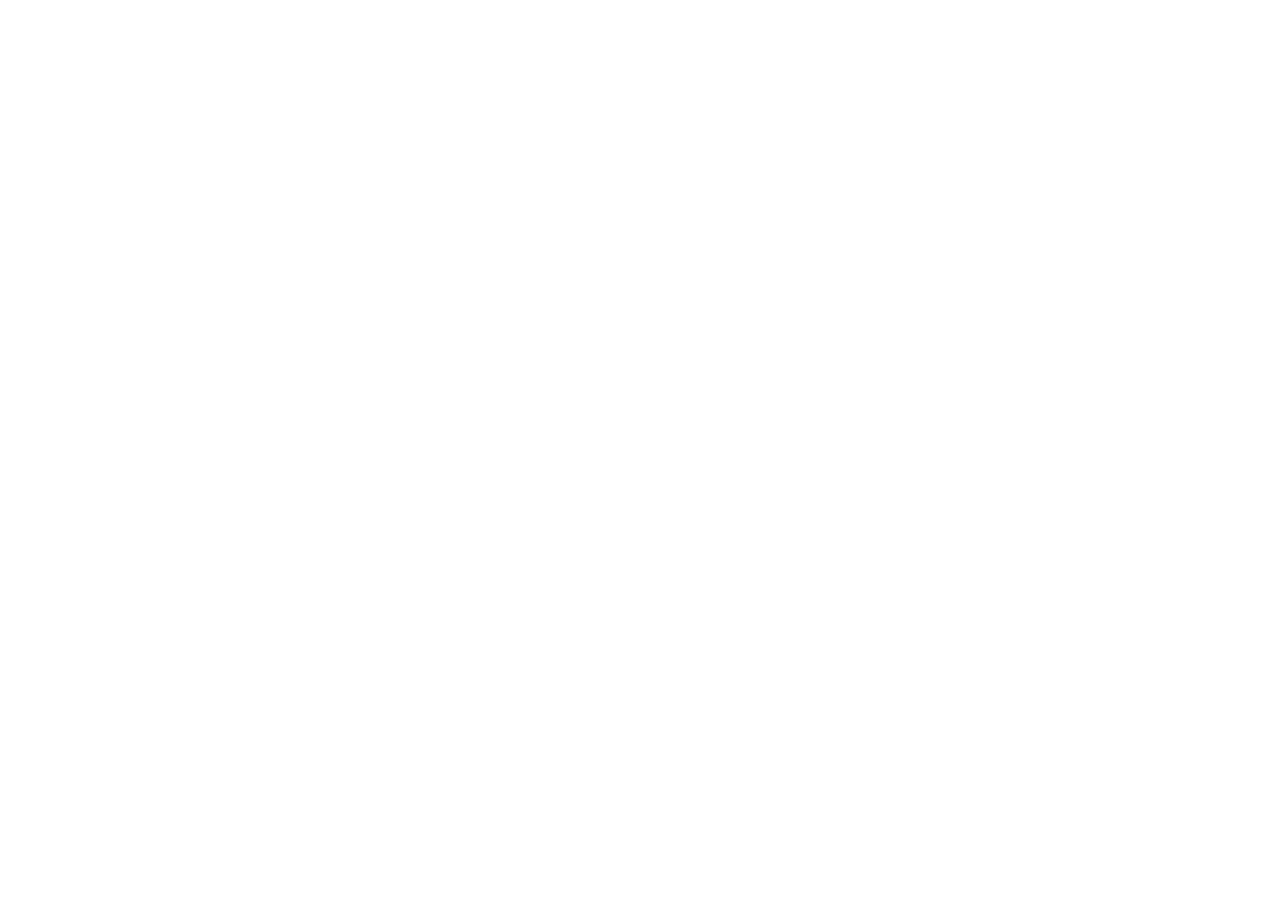
==== index.html @ b7406621 "Update index.html" ====
<!DOCTYPE html>
<html lang="en">
    <head>
        <meta charset="UTF-8">
        <meta name="viewport" content="width=device-width, initial-scale=1.0">
        <link rel="stylesheet" href="css/home.css">
        <title>roflmaoist</title>
        <link rel="preconnect" href="https://fonts.googleapis.com">
        <link rel="preconnect" href="https://fonts.gstatic.com" crossorigin>
        <link href="https://fonts.googleapis.com/css2?family=Roboto&family=Roboto+Mono:wght@700&display=swap" rel="stylesheet">
        <link rel="icon" type="image/x-icon" href="resources/tvstatic.jpg">
    </head>
    <body>
        <div>
            <p id = "demo"></p>
            <script defer>
                var releaseDate = new Date("October 06, 2023 00:00:00").getTime();
                var display = setInterval(function() 
                {         
                    var currentDate = new Date().getTime();
                    var time = releaseDate - currentDate;
                    var days = Math.floor(time / (1000 * 60 * 60 * 24));
                    var hours = Math.floor((time % (1000 * 60 * 60 * 24)) / (1000 * 60 * 60));
                    var minutes = Math.floor((time % (1000 * 60 * 60)) / (1000 * 60));
                    var seconds = Math.floor((time % (1000 * 60)) / 1000);
                    document.getElementById("demo").innerHTML = days + " " + hours + " "
                        + minutes + " " + seconds;
                }, 1000);
            </script>
        </div>
    </body>
</html>
---- css/home.css ----
body{
    margin-top: 0;
    padding-top: 0;
    background-image:url(https://phoneky.co.uk/thumbs/screensavers/down/nature/redwaterfa_DkywioP9.gif);
    background-size: 10000px 10000px;
}

body p{
    font-family: 'Roboto Mono', monospace;
    color :white;
    font-size: 300px;
    text-align:center;
}
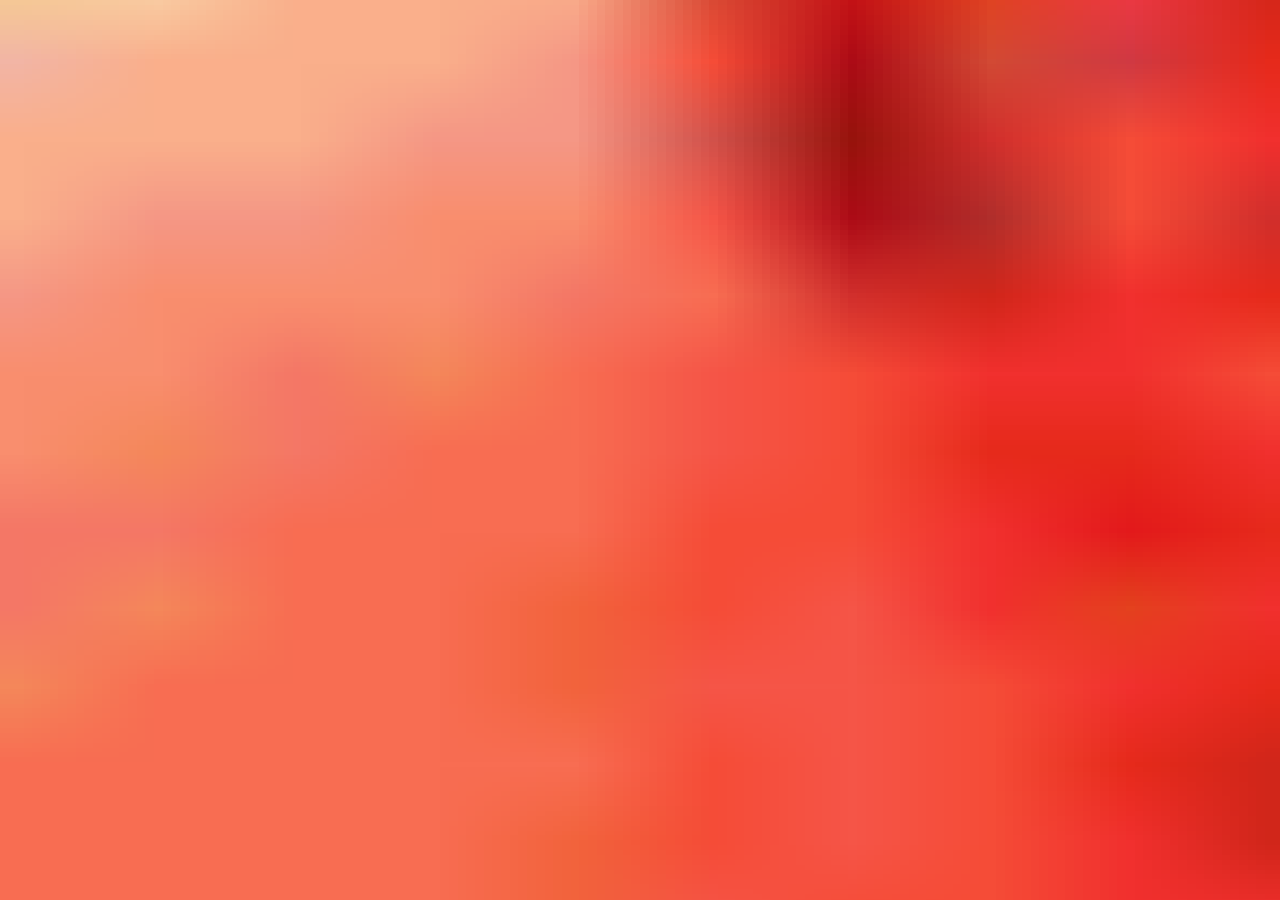
==== commit 46111b6a: "Update index.html" ====
--- a/index.html
+++ b/index.html
@@ -14,7 +14,7 @@
         <div>
             <p id = "demo"></p>
             <script defer>
-                var releaseDate = new Date("October 06, 2023 00:00:00").getTime();
+                var releaseDate = new Date("October 13, 2023 00:00:00").getTime();
                 var display = setInterval(function() 
                 {         
                     var currentDate = new Date().getTime();
--- a/css/home.css
+++ b/css/home.css
@@ -1,13 +1,27 @@
+html{
+    background-image: url("../resources/countdown.jpeg");
+    background-size: 3000px 2000px;
+    background-position: center;
+}
+
 body{
     margin-top: 0;
     padding-top: 0;
-    background-image:url(https://phoneky.co.uk/thumbs/screensavers/down/nature/redwaterfa_DkywioP9.gif);
-    background-size: 10000px 10000px;
+    margin-left: auto;
+    margin-right: auto;
 }
 
 body p{
     font-family: 'Roboto Mono', monospace;
-    color :white;
-    font-size: 300px;
-    text-align:center;
+    color: white;
+    font-size: 40px;
+    text-align: center;
+    background-color: black;
+    width: max-content;
 }
+
+html{
+    background-image: url("../resources/redwaterfall.gif");
+    background-size: 50000px 50000px;
+    background-position: center;
+}
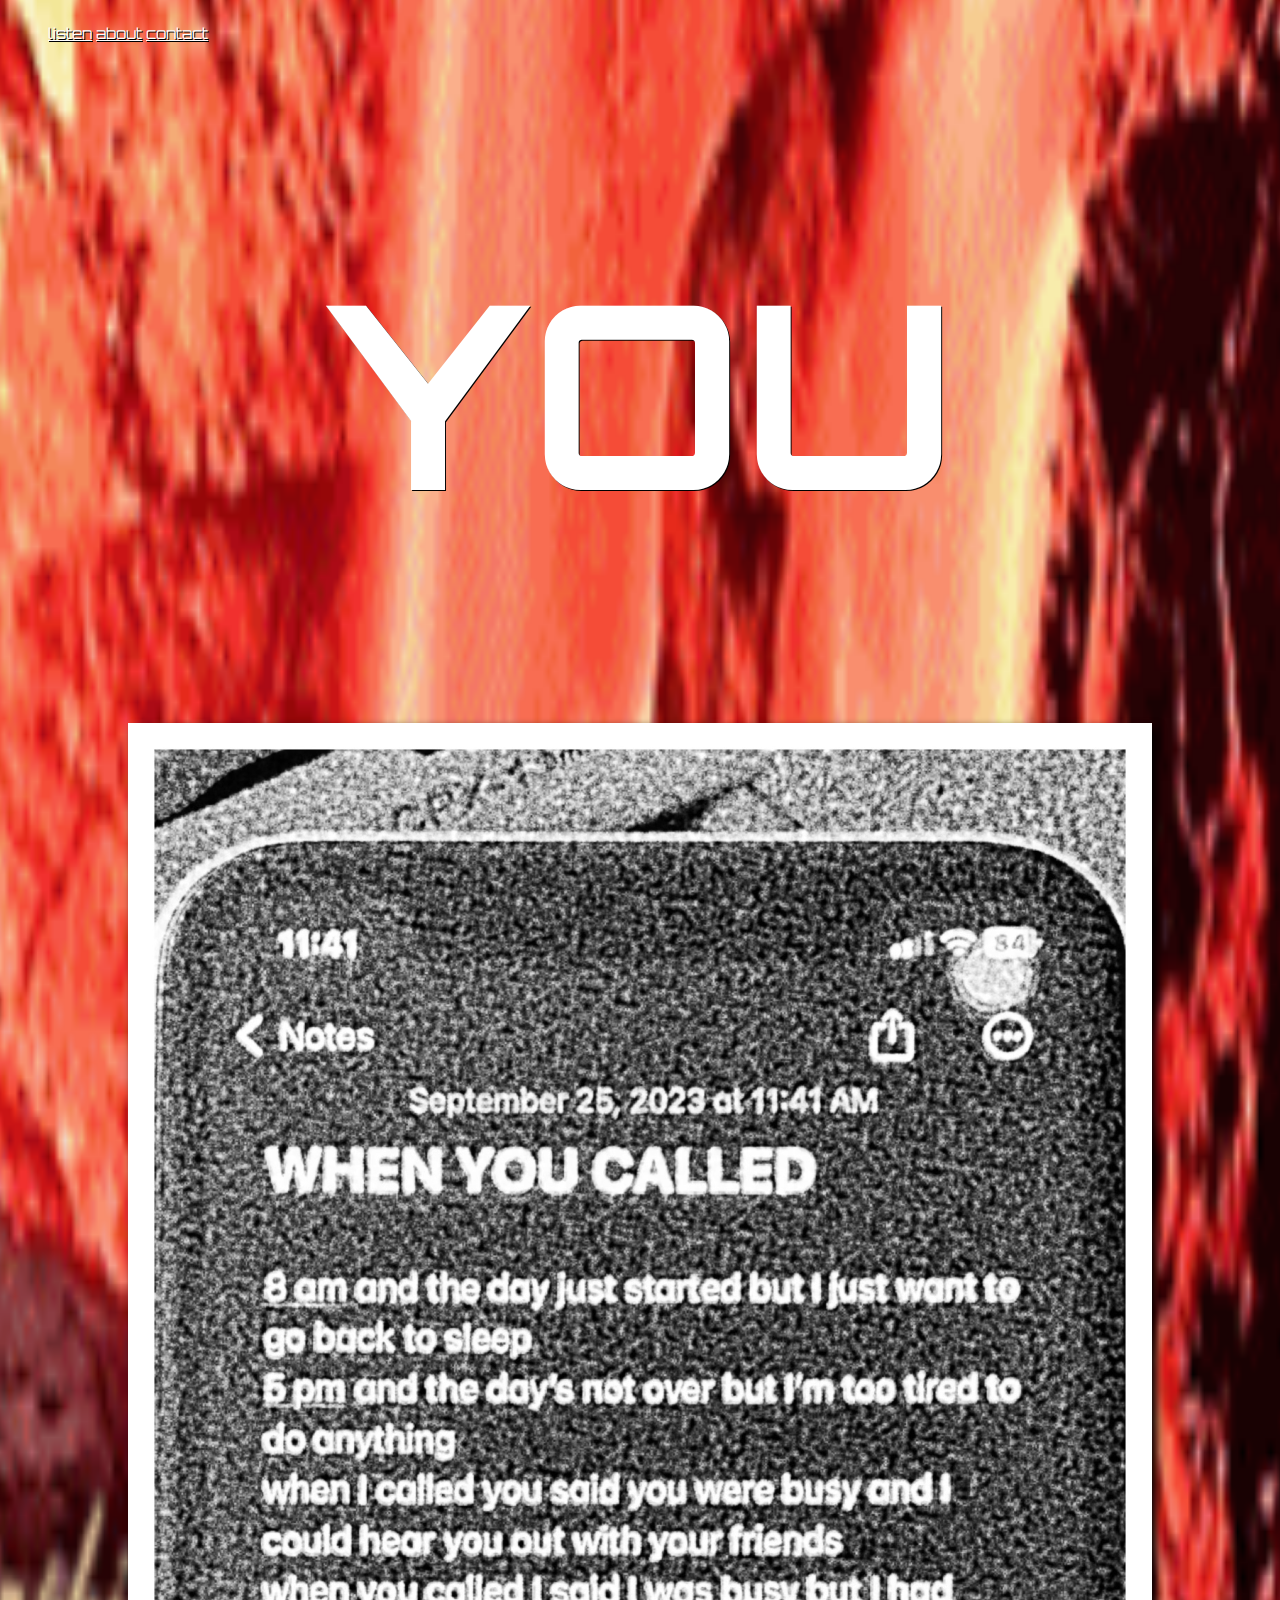
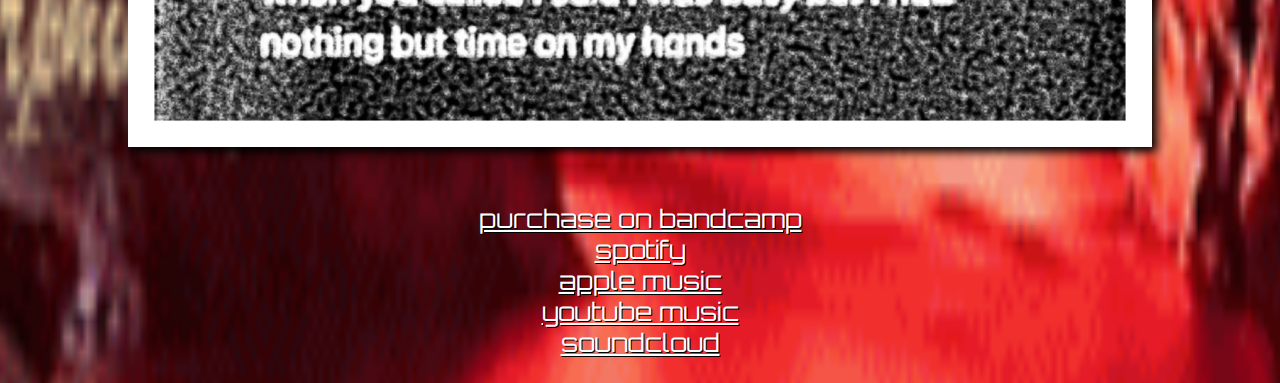
==== commit 02690694: "Add files via upload" ====
--- a/index.html
+++ b/index.html
@@ -4,30 +4,48 @@
         <meta charset="UTF-8">
         <meta name="viewport" content="width=device-width, initial-scale=1.0">
         <link rel="stylesheet" href="css/home.css">
-        <title>roflmaoist</title>
+        <title>"WHEN YOU CALLED" out now</title>
         <link rel="preconnect" href="https://fonts.googleapis.com">
         <link rel="preconnect" href="https://fonts.gstatic.com" crossorigin>
-        <link href="https://fonts.googleapis.com/css2?family=Roboto&family=Roboto+Mono:wght@700&display=swap" rel="stylesheet">
-        <link rel="icon" type="image/x-icon" href="resources/tvstatic.jpg">
+        <link href="https://fonts.googleapis.com/css2?family=Orbitron&display=swap" rel="stylesheet">
+        <link rel="icon" type="image/x-icon" href="resources/icon.jpeg">
     </head>
     <body>
-        <div>
-            <p id = "demo"></p>
-            <script defer>
-                var releaseDate = new Date("October 13, 2023 00:00:00").getTime();
-                var display = setInterval(function() 
-                {         
-                    var currentDate = new Date().getTime();
-                    var time = releaseDate - currentDate;
-                    var days = Math.floor(time / (1000 * 60 * 60 * 24));
-                    var hours = Math.floor((time % (1000 * 60 * 60 * 24)) / (1000 * 60 * 60));
-                    var minutes = Math.floor((time % (1000 * 60 * 60)) / (1000 * 60));
-                    var seconds = Math.floor((time % (1000 * 60)) / 1000);
-                    document.getElementById("demo").innerHTML = days + " " + hours + " "
-                        + minutes + " " + seconds;
-                }, 1000);
-            </script>
-        </div>
+        <header>
+            <nav>
+                <ul>
+                    <li><a href="https://www.roflmaoist.com/">listen</a></li>
+                    <li><a href="https://www.roflmaoist.com/about.html">about</a></li>
+                    <li><a href="mailto:walkeratlonline@gmail.com">contact</a></li>
+                </ul>
+            </nav>
+        </header>
+        <section id="outnow">
+            <h1></h1>
+            <a href="https://roflmaoist.bandcamp.com/album/when-you-called"><img src="resources/WHEN YOU CALLED.jpeg"></a>
+        </section>
+        <section id="listen">
+            <ul>
+                <li><a href="https://roflmaoist.bandcamp.com/album/when-you-called">purchase on bandcamp</a></li>
+                <li><a href="#">spotify</a></li>
+                <li><a href="#">apple music</a></li>
+                <li><a href="#">youtube music</a></li>
+                <li><a href="#">soundcloud</a></li>
+            </ul>
+        </section>
+        <script>
+            text = ['"WHEN', "YOU", 'CALLED"', "out", "now"];
+            counter = 0;
+            h1 = document.querySelector("h1");
+            inst = setInterval(change,300);
+            function change() {
+                h1.innerHTML = text[counter];
+                counter++;
+                if (counter >= text.length) {
+                    counter = 0;
+                }
+            }
+        </script>
     </body>
 </html>
 
--- a/css/home.css
+++ b/css/home.css
@@ -1,27 +1,73 @@
 html{
-    background-image: url("../resources/countdown.jpeg");
-    background-size: 3000px 2000px;
+    background-image: url("../resources/redwaterfall.gif");
+    background-size: 2000px 10000px;
     background-position: center;
 }
 
-body{
-    margin-top: 0;
-    padding-top: 0;
-    margin-left: auto;
-    margin-right: auto;
+p, a, h1, h2 {
+    text-shadow:1px 1px black;
 }
 
-body p{
-    font-family: 'Roboto Mono', monospace;
-    color: white;
-    font-size: 40px;
-    text-align: center;
-    background-color: black;
-    width: max-content;
+header{
+    max-width: 100%;
+    align-content: center;
 }
 
-html{
-    background-image: url("../resources/redwaterfall.gif");
-    background-size: 50000px 50000px;
-    background-position: center;
+header nav{
+    align-content: center;
 }
+
+header li {
+    display: inline-block;
+}
+
+header a {
+    font-family: 'Orbitron', sans-serif;
+    font-size: 15px;
+    color: white;
+}
+
+#outnow {
+    align-content: center;
+    font-family: 'Orbitron', sans-serif;
+    color :white;
+    font-size: 10vw;
+    text-align:center;
+    size: auto;
+    max-width: 100%;
+}
+
+#outnow img {
+    filter: drop-shadow(5px 5px 5px black);
+    max-width: 100%;
+    width: 80vw;
+}
+
+#listen {
+    display: block;
+    font-family: 'Orbitron', sans-serif;
+    font-size: 25px;
+    max-width: 100%;
+    size: auto;
+}
+
+#listen ul {
+    align-content: center;
+    text-align: center;
+    max-width: 100%;
+    size: auto;
+    list-style-type: none;
+    padding: 0;
+}
+
+#listen a {
+    color: white;
+}
+
+#listen span{
+    font-family: 'Orbitron', sans-serif;
+    color :white;
+    font-size: 15px;
+    align-content: center;
+    text-align: center;
+}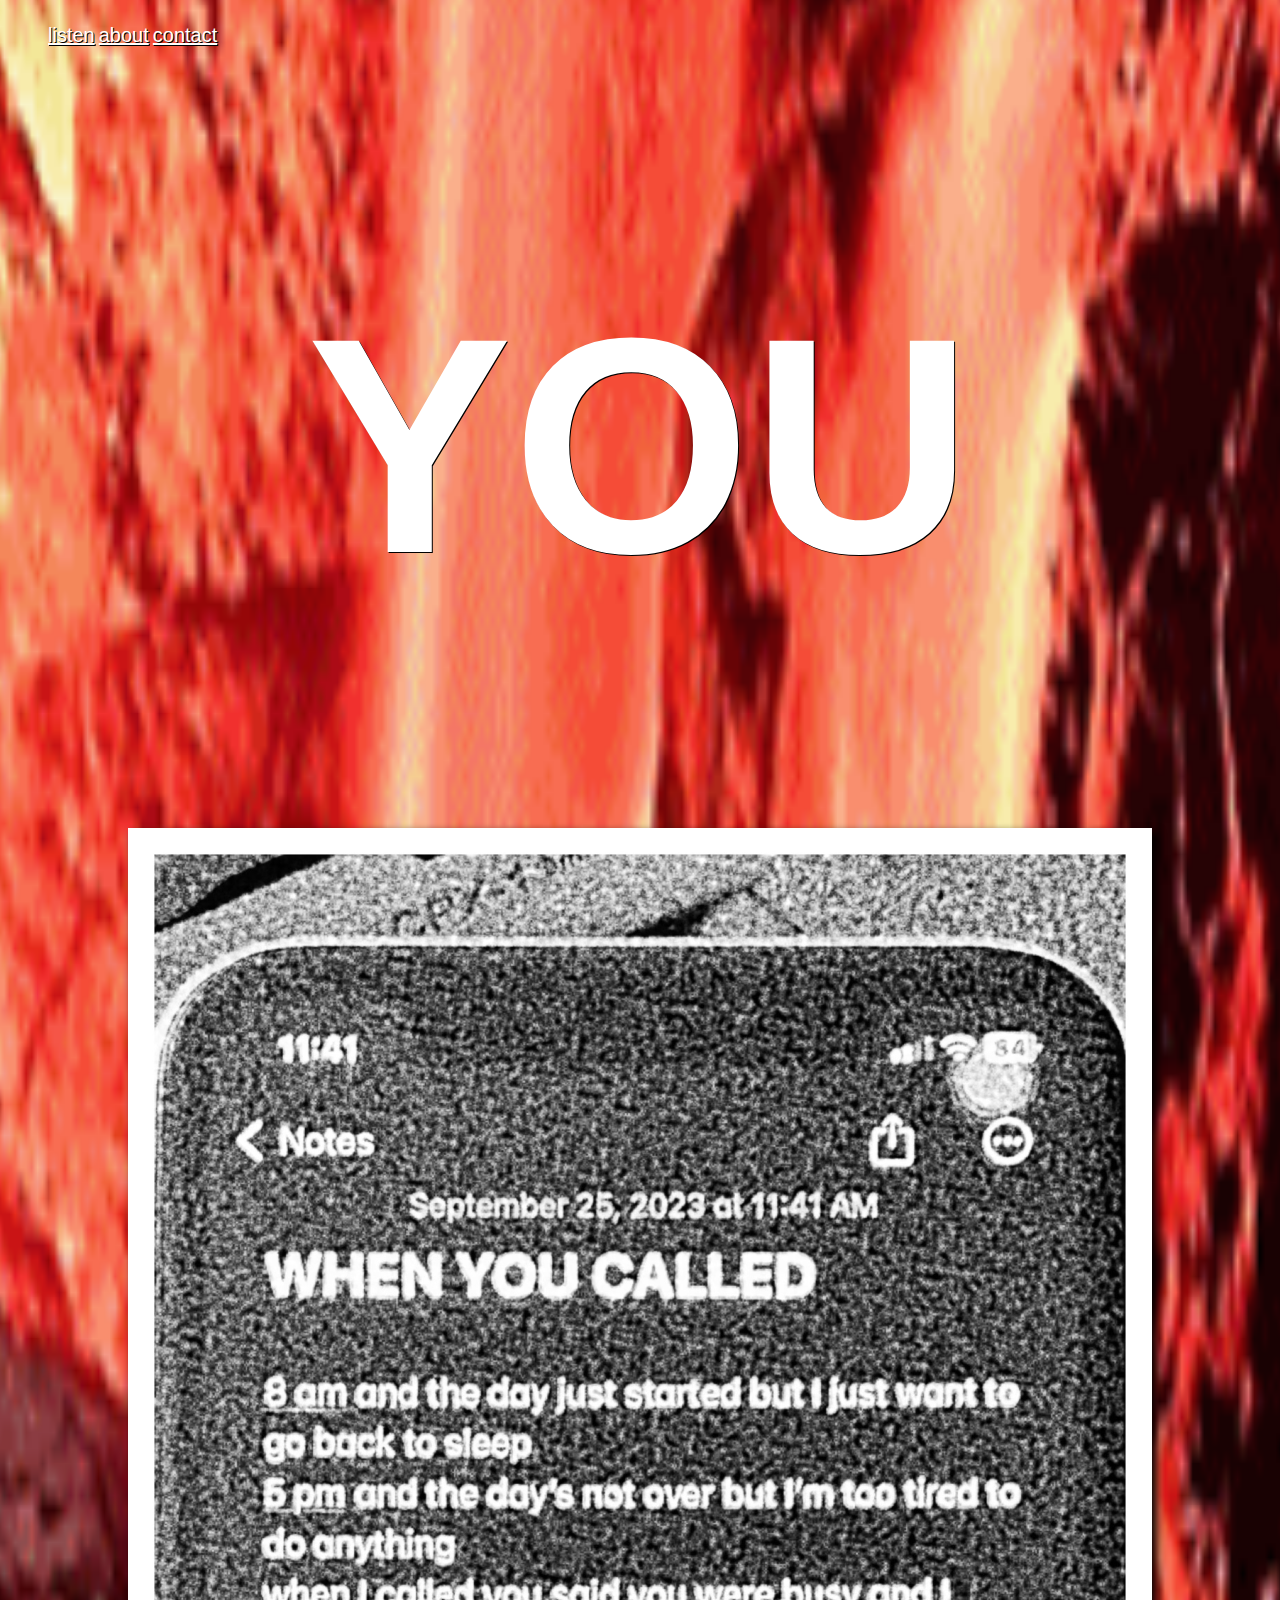
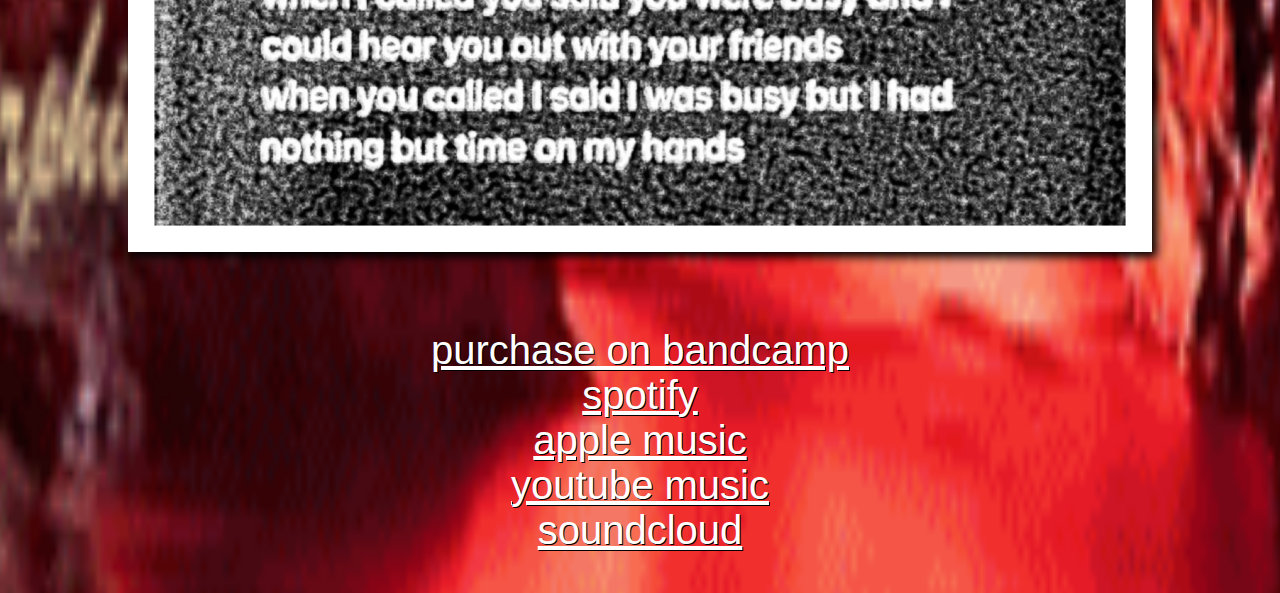
==== commit c271a556: "Add files via upload" ====
--- a/index.html
+++ b/index.html
@@ -4,7 +4,7 @@
         <meta charset="UTF-8">
         <meta name="viewport" content="width=device-width, initial-scale=1.0">
         <link rel="stylesheet" href="css/home.css">
-        <title>"WHEN YOU CALLED" out now</title>
+        <title>WHEN YOU CALLED out now</title>
         <link rel="preconnect" href="https://fonts.googleapis.com">
         <link rel="preconnect" href="https://fonts.gstatic.com" crossorigin>
         <link href="https://fonts.googleapis.com/css2?family=Orbitron&display=swap" rel="stylesheet">
@@ -34,7 +34,7 @@
             </ul>
         </section>
         <script>
-            text = ['"WHEN', "YOU", 'CALLED"', "out", "now"];
+            text = ["WHEN", "YOU", "CALLED", "out", "now"];
             counter = 0;
             h1 = document.querySelector("h1");
             inst = setInterval(change,300);
--- a/css/home.css
+++ b/css/home.css
@@ -1,3 +1,8 @@
+@font-face {
+    font-family: "DS Fette Gotisch";
+    src: url("https://www.roflmaoist.com/webfontkit-20231012-142139/ds-fette-gotisch.regular-webfont.woff") format("woff");
+    }
+
 html{
     background-image: url("../resources/redwaterfall.gif");
     background-size: 2000px 10000px;
@@ -22,16 +27,16 @@
 }
 
 header a {
-    font-family: 'Orbitron', sans-serif;
-    font-size: 15px;
+    font-family: 'DS Fette Gotisch', sans-serif;
+    font-size: 20px;
     color: white;
 }
 
 #outnow {
     align-content: center;
-    font-family: 'Orbitron', sans-serif;
+    font-family: 'DS Fette Gotisch', sans-serif;
     color :white;
-    font-size: 10vw;
+    font-size: 12vw;
     text-align:center;
     size: auto;
     max-width: 100%;
@@ -45,8 +50,8 @@
 
 #listen {
     display: block;
-    font-family: 'Orbitron', sans-serif;
-    font-size: 25px;
+    font-family: 'DS Fette Gotisch', sans-serif;
+    font-size: 40px;
     max-width: 100%;
     size: auto;
 }
@@ -65,9 +70,9 @@
 }
 
 #listen span{
-    font-family: 'Orbitron', sans-serif;
+    font-family: 'DS Fette Gotisch', sans-serif;
     color :white;
-    font-size: 15px;
+    font-size: 20px;
     align-content: center;
     text-align: center;
 }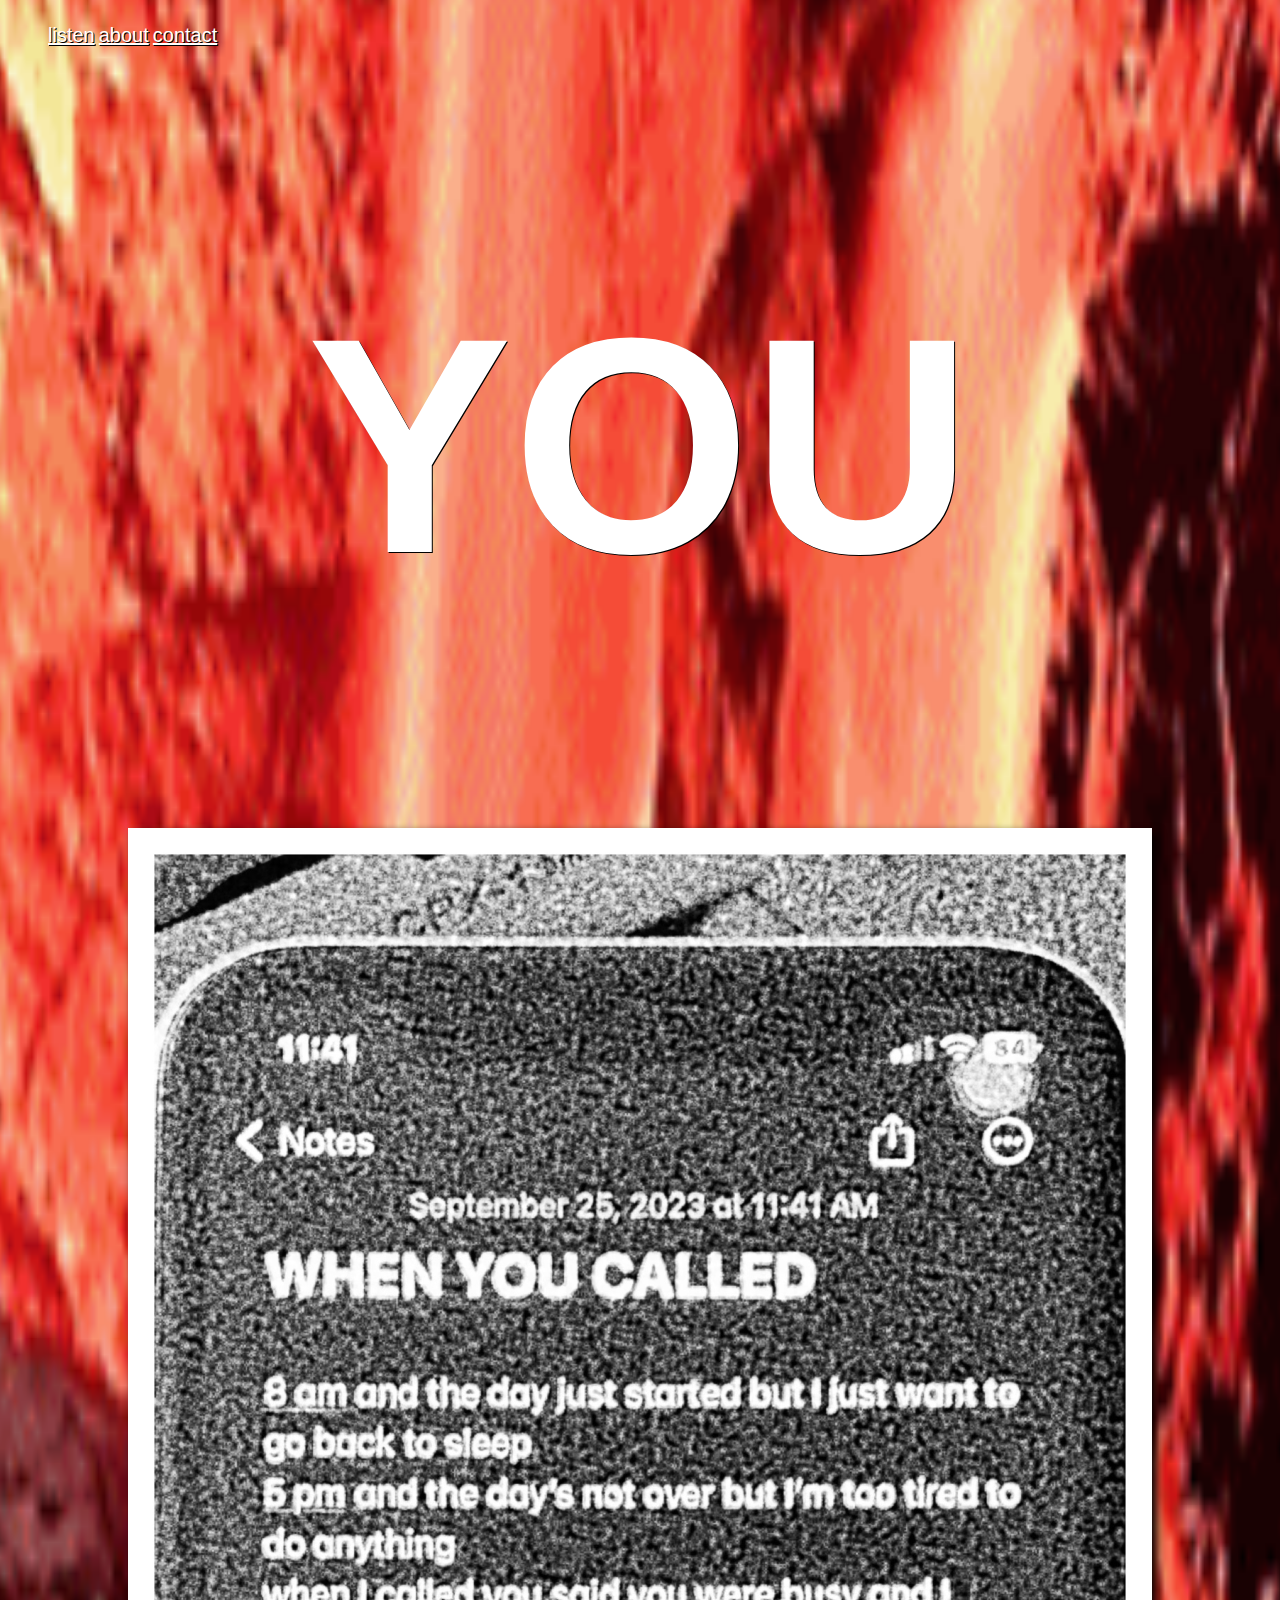
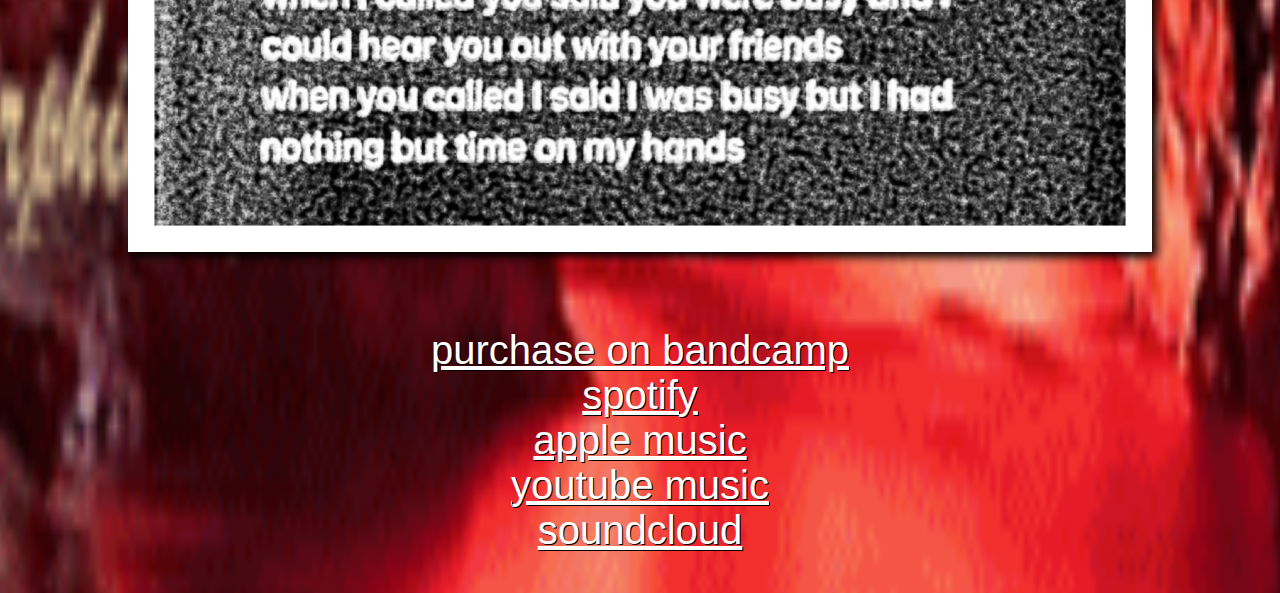
==== commit 5388ca6c: "Add files via upload" ====
--- a/index.html
+++ b/index.html
@@ -30,7 +30,7 @@
                 <li><a href="#">spotify</a></li>
                 <li><a href="#">apple music</a></li>
                 <li><a href="#">youtube music</a></li>
-                <li><a href="#">soundcloud</a></li>
+                <li><a href="https://soundcloud.com/roflmaoist97/sets/when-you-called">soundcloud</a></li>
             </ul>
         </section>
         <script>
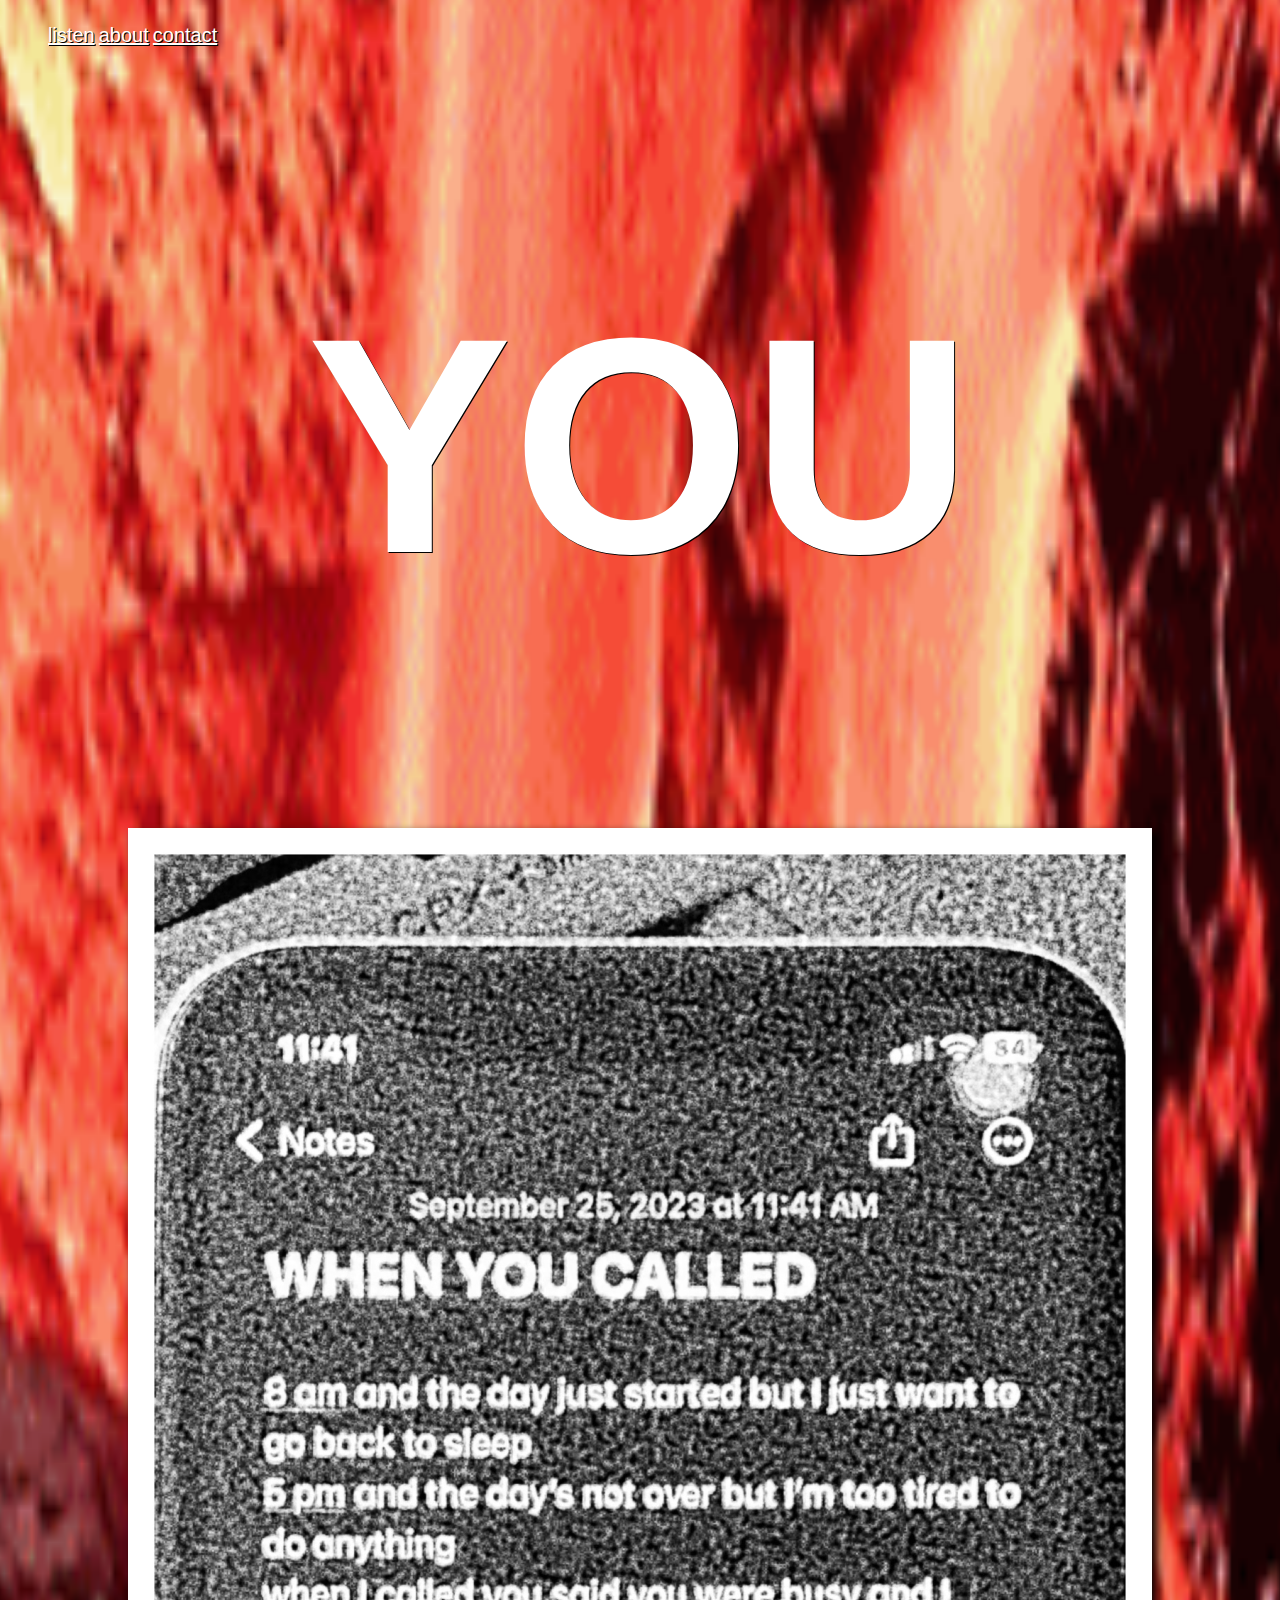
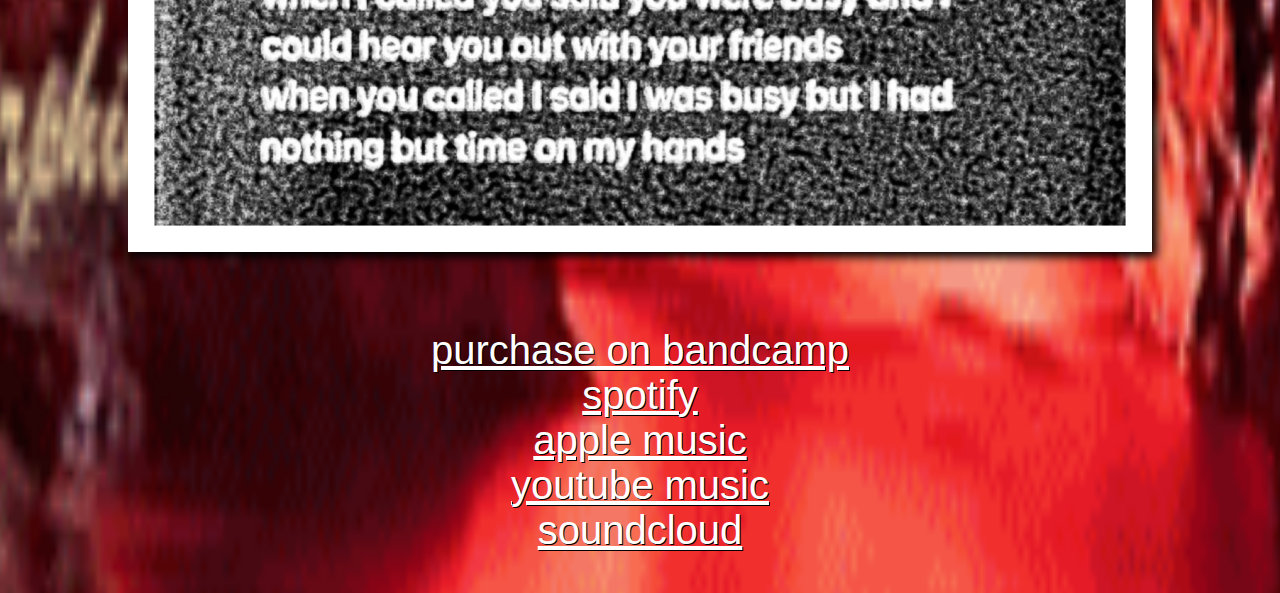
==== commit 0b0e777e: "Add files via upload" ====
--- a/index.html
+++ b/index.html
@@ -27,10 +27,10 @@
         <section id="listen">
             <ul>
                 <li><a href="https://roflmaoist.bandcamp.com/album/when-you-called">purchase on bandcamp</a></li>
-                <li><a href="#">spotify</a></li>
-                <li><a href="#">apple music</a></li>
-                <li><a href="#">youtube music</a></li>
-                <li><a href="https://soundcloud.com/roflmaoist97/sets/when-you-called">soundcloud</a></li>
+                <li><a href="https://open.spotify.com/album/3GMJ21NY3A7Y3iIN7HTYRc?si=L0d_jAAxSgegltHLrYvxZg">spotify</a></li>
+                <li><a href="https://music.apple.com/us/album/when-you-called-single/1710820879">apple music</a></li>
+                <li><a href="https://music.youtube.com/playlist?list=OLAK5uy_l-3uEqNjqhEd2SBoDG6104B1glYpnru_k&si=Tp_IZbStoKluo1b3">youtube music</a></li>
+                <li><a href="https://soundcloud.com/roflmaoistsc/sets/when-you-called">soundcloud</a></li>
             </ul>
         </section>
         <script>
